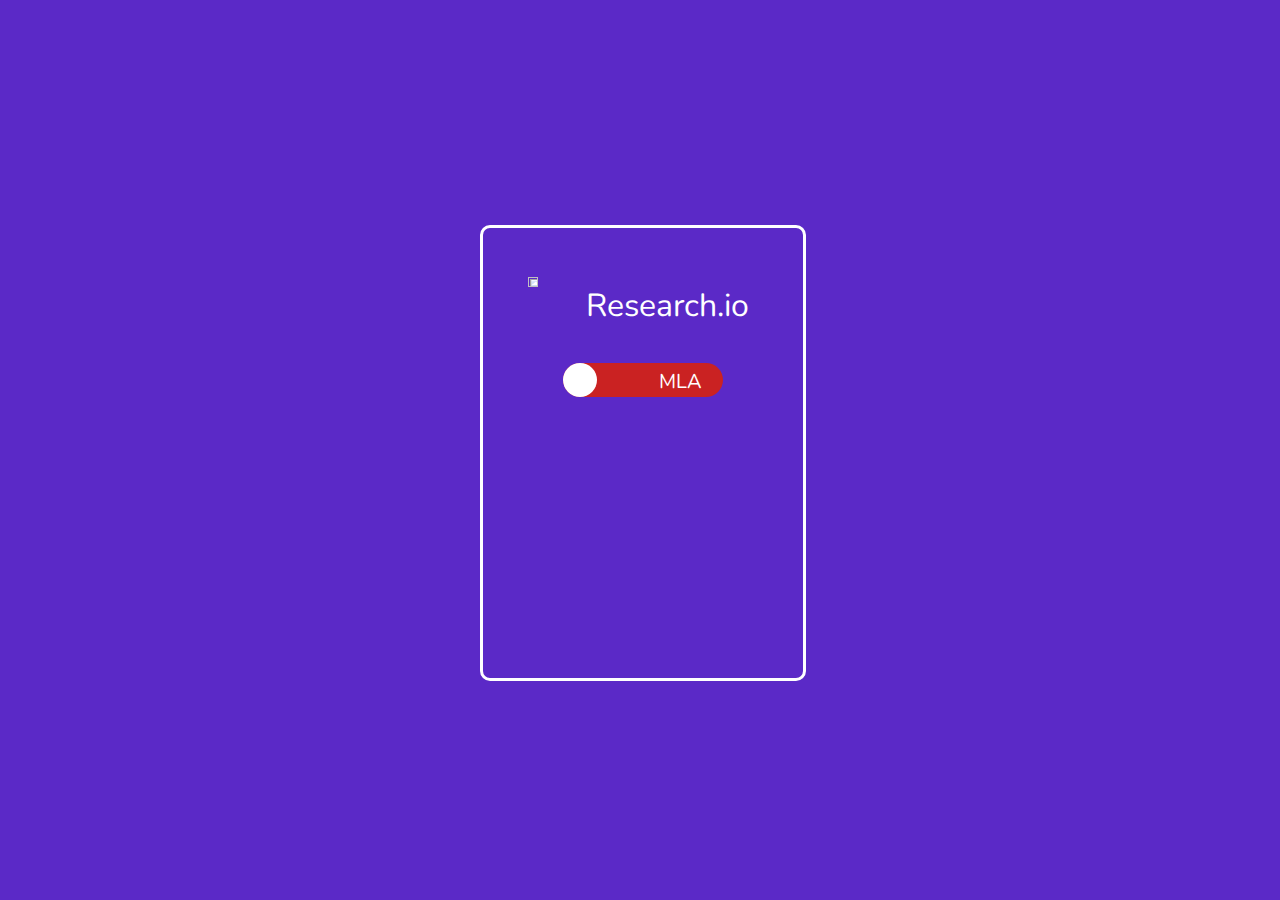
==== index.html @ 9004876c "update for research template" ====
<!DOCTYPE html>
<html>
<head>
<link href="https://fonts.googleapis.com/css?family=Nunito&display=swap" rel="stylesheet">
<title>Research.io: A Suite of Tools for Writing Papers</title>
<style type="text/css">
body {
background-color: #5b29c7;
}
#centraldiv {
position: absolute;
top: 25%;
left: 37.5%;
width: 25%;
height: 50%;
border: 3px solid #FFFFFF;
border-radius: 10px;
}
#mainlogo {
position: absolute;
top: 10%;
left: 14%;
width: 17.5%;
height: 15%;
}
#maintext {
position:absolute;
top: 12.5%;
right: 17%;
color: #FFFFFF;
font-size: 2em;
font-family: 'Nunito', sans-serif;
}

.switch {
  position: absolute;
  top: 30%;
  left: 25%;
  display: inline-block;
  width: 50%;
  height: 34px;
}

.switch input {
  display: none;
}

.slider {
  position: absolute;
  cursor: pointer;
  top: 0;
  left: 0;
  right: 0;
  bottom: 0;
  background-color: #ca2222;
  -webkit-transition: .4s;
  transition: .4s;
}

.slider:before {
  position: absolute;
  content: "";
  height: 34px;
  width: 34px;
  left: 0px;
  bottom: 0px;
  background-color: white;
  -webkit-transition: .4s;
  transition: .4s;
}

input:checked + .slider {
  background-color:  #0e00bd ;
}

input:focus + .slider {
  box-shadow: 0 0 1px #2196F3;
}

input:checked + .slider:before {
  -webkit-transform: translateX(146px);
  -ms-transform: translateX(146px);
  transform: translateX(146px);
}


/*------ ADDED CSS ---------*/

.on {
  display: none;
}

.on,
.off {
  color: white;
  position: absolute;
  transform: translate(-50%, -50%);
  top: 40%;
  left: 25%;
  font-size: 20px;
  font-family: 'Nunito', sans-serif;
}

.on {
  top: 52.5%;
}

.off {
  left: auto;
  right: 0px;
  top: 52.5%;
}

input:checked+ .slider .on {
  display: block;
}

input:checked + .slider .off {
  display: none;
}


/*--------- END --------*/


/* Rounded sliders */

.slider.round {
  border-radius: 17px;
}

.slider.round:before {
  border-radius: 50%;
}
</style>
</head>
<body>

<div id="centraldiv">
<img src="researchio.png" id="mainlogo">
<div id="maintext">Research.io</div>

<label class="switch">
  <input type="checkbox" id="togBtn">
  <div class="slider round">
    <span class="on">APA</span>
    <span class="off">MLA</span>
  </div>
</label>

</div>

</body>
</html>
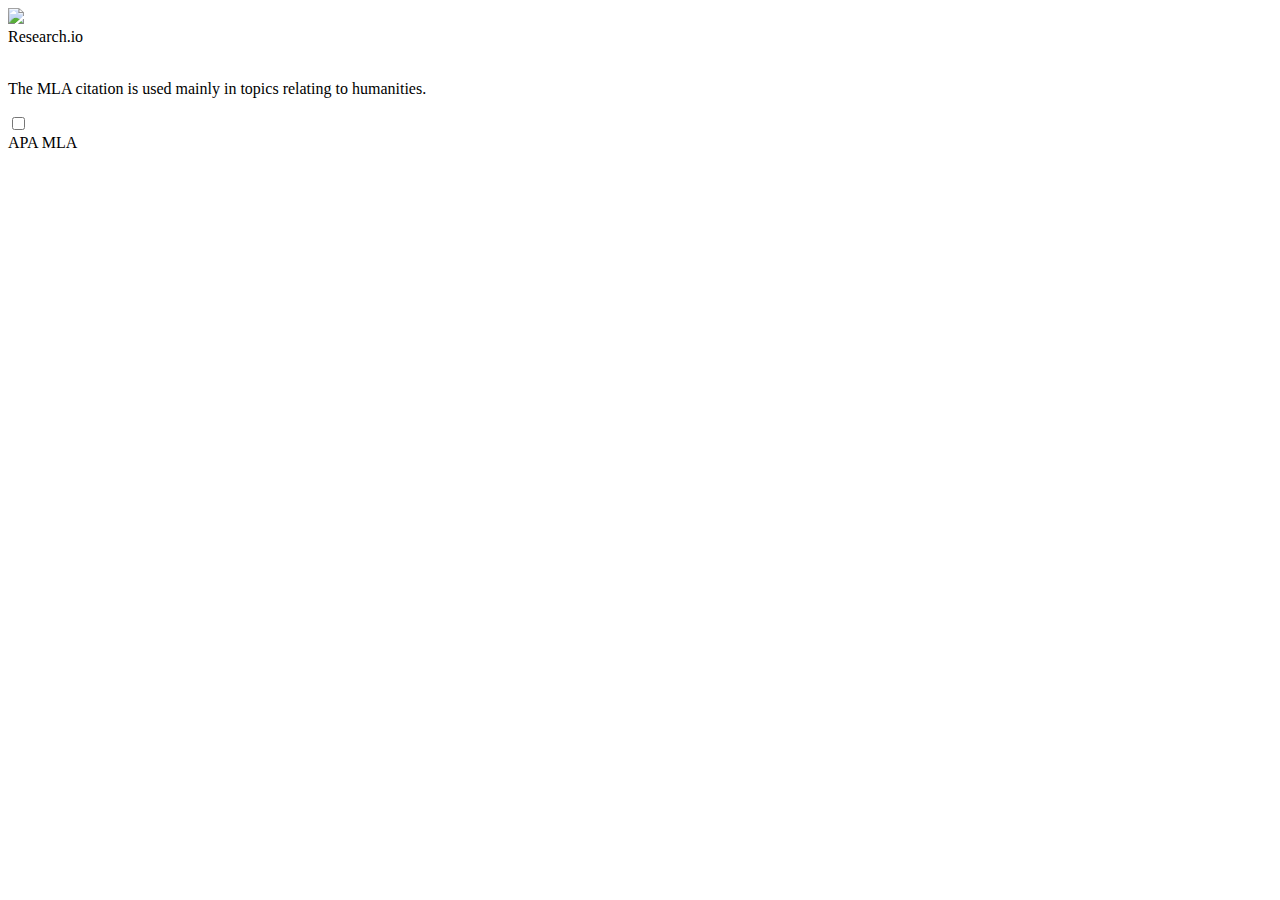
==== commit f71cc336: "Merge branch 'master' of https://github.com/nunixnunix04/xxOnlyFansTwitchPrimexx" ====
--- a/index.html
+++ b/index.html
@@ -1,154 +1,42 @@
-<!DOCTYPE html>
-<html>
-<head>
-<link href="https://fonts.googleapis.com/css?family=Nunito&display=swap" rel="stylesheet">
-<title>Research.io: A Suite of Tools for Writing Papers</title>
-<style type="text/css">
-body {
-background-color: #5b29c7;
-}
-#centraldiv {
-position: absolute;
-top: 25%;
-left: 37.5%;
-width: 25%;
-height: 50%;
-border: 3px solid #FFFFFF;
-border-radius: 10px;
-}
-#mainlogo {
-position: absolute;
-top: 10%;
-left: 14%;
-width: 17.5%;
-height: 15%;
-}
-#maintext {
-position:absolute;
-top: 12.5%;
-right: 17%;
-color: #FFFFFF;
-font-size: 2em;
-font-family: 'Nunito', sans-serif;
-}
-
-.switch {
-  position: absolute;
-  top: 30%;
-  left: 25%;
-  display: inline-block;
-  width: 50%;
-  height: 34px;
-}
-
-.switch input {
-  display: none;
-}
-
-.slider {
-  position: absolute;
-  cursor: pointer;
-  top: 0;
-  left: 0;
-  right: 0;
-  bottom: 0;
-  background-color: #ca2222;
-  -webkit-transition: .4s;
-  transition: .4s;
-}
-
-.slider:before {
-  position: absolute;
-  content: "";
-  height: 34px;
-  width: 34px;
-  left: 0px;
-  bottom: 0px;
-  background-color: white;
-  -webkit-transition: .4s;
-  transition: .4s;
-}
-
-input:checked + .slider {
-  background-color:  #0e00bd ;
-}
-
-input:focus + .slider {
-  box-shadow: 0 0 1px #2196F3;
-}
-
-input:checked + .slider:before {
-  -webkit-transform: translateX(146px);
-  -ms-transform: translateX(146px);
-  transform: translateX(146px);
-}
-
-
-/*------ ADDED CSS ---------*/
-
-.on {
-  display: none;
-}
-
-.on,
-.off {
-  color: white;
-  position: absolute;
-  transform: translate(-50%, -50%);
-  top: 40%;
-  left: 25%;
-  font-size: 20px;
-  font-family: 'Nunito', sans-serif;
-}
-
-.on {
-  top: 52.5%;
-}
-
-.off {
-  left: auto;
-  right: 0px;
-  top: 52.5%;
-}
-
-input:checked+ .slider .on {
-  display: block;
-}
-
-input:checked + .slider .off {
-  display: none;
-}
-
-
-/*--------- END --------*/
-
-
-/* Rounded sliders */
-
-.slider.round {
-  border-radius: 17px;
-}
-
-.slider.round:before {
-  border-radius: 50%;
-}
-</style>
-</head>
-<body>
-
-<div id="centraldiv">
-<img src="researchio.png" id="mainlogo">
-<div id="maintext">Research.io</div>
-
-<label class="switch">
-  <input type="checkbox" id="togBtn">
-  <div class="slider round">
-    <span class="on">APA</span>
-    <span class="off">MLA</span>
-  </div>
-</label>
-
-</div>
-
-</body>
-</html>
+<!DOCTYPE html>
+<html>
+<head>
+<link href="https://fonts.googleapis.com/css?family=Nunito&display=swap" rel="stylesheet">
+<title>Research.io: A Suite of Tools for Writing Papers</title>
+<link href="nc_assets/css/style.css" rel="stylesheet" type="text/css" />
+<link href="nc_assets/css/imported.css" rel="stylesheet" type="text/css" />
+</head>
+<body>
+
+<div id="centraldiv">
+<img src="nc_assets/img/researchio.png" id="mainlogo">
+<div id="maintext">Research.io</div>
+<br>
+<p id="text" style="display:none;user-select: none;">The APA citation is used mainly in topics relating to science.</p>
+<p id="mla" style="display:block;user-select: none;"> The MLA citation is used mainly in topics relating to humanities.</p>
+
+<label class="switch" style="user-select: none;">
+  <input type="checkbox" id="togBtn" onclick="myFunction()">
+  <div class="slider round">
+    <span class="on">APA</span>
+    <span class="off">MLA</span>
+  </div>
+</label>
+</div>
+
+
+<script>
+function myFunction() {
+  var checkBox = document.getElementById("togBtn");
+  var text = document.getElementById("text");
+  if (checkBox.checked == true){
+    text.style.display = "block";
+    mla.style.display = "none";
+  } else {
+     text.style.display = "none";
+     mla.style.display = "block";
+  }
+}
+</script>
+</body>
+</html>
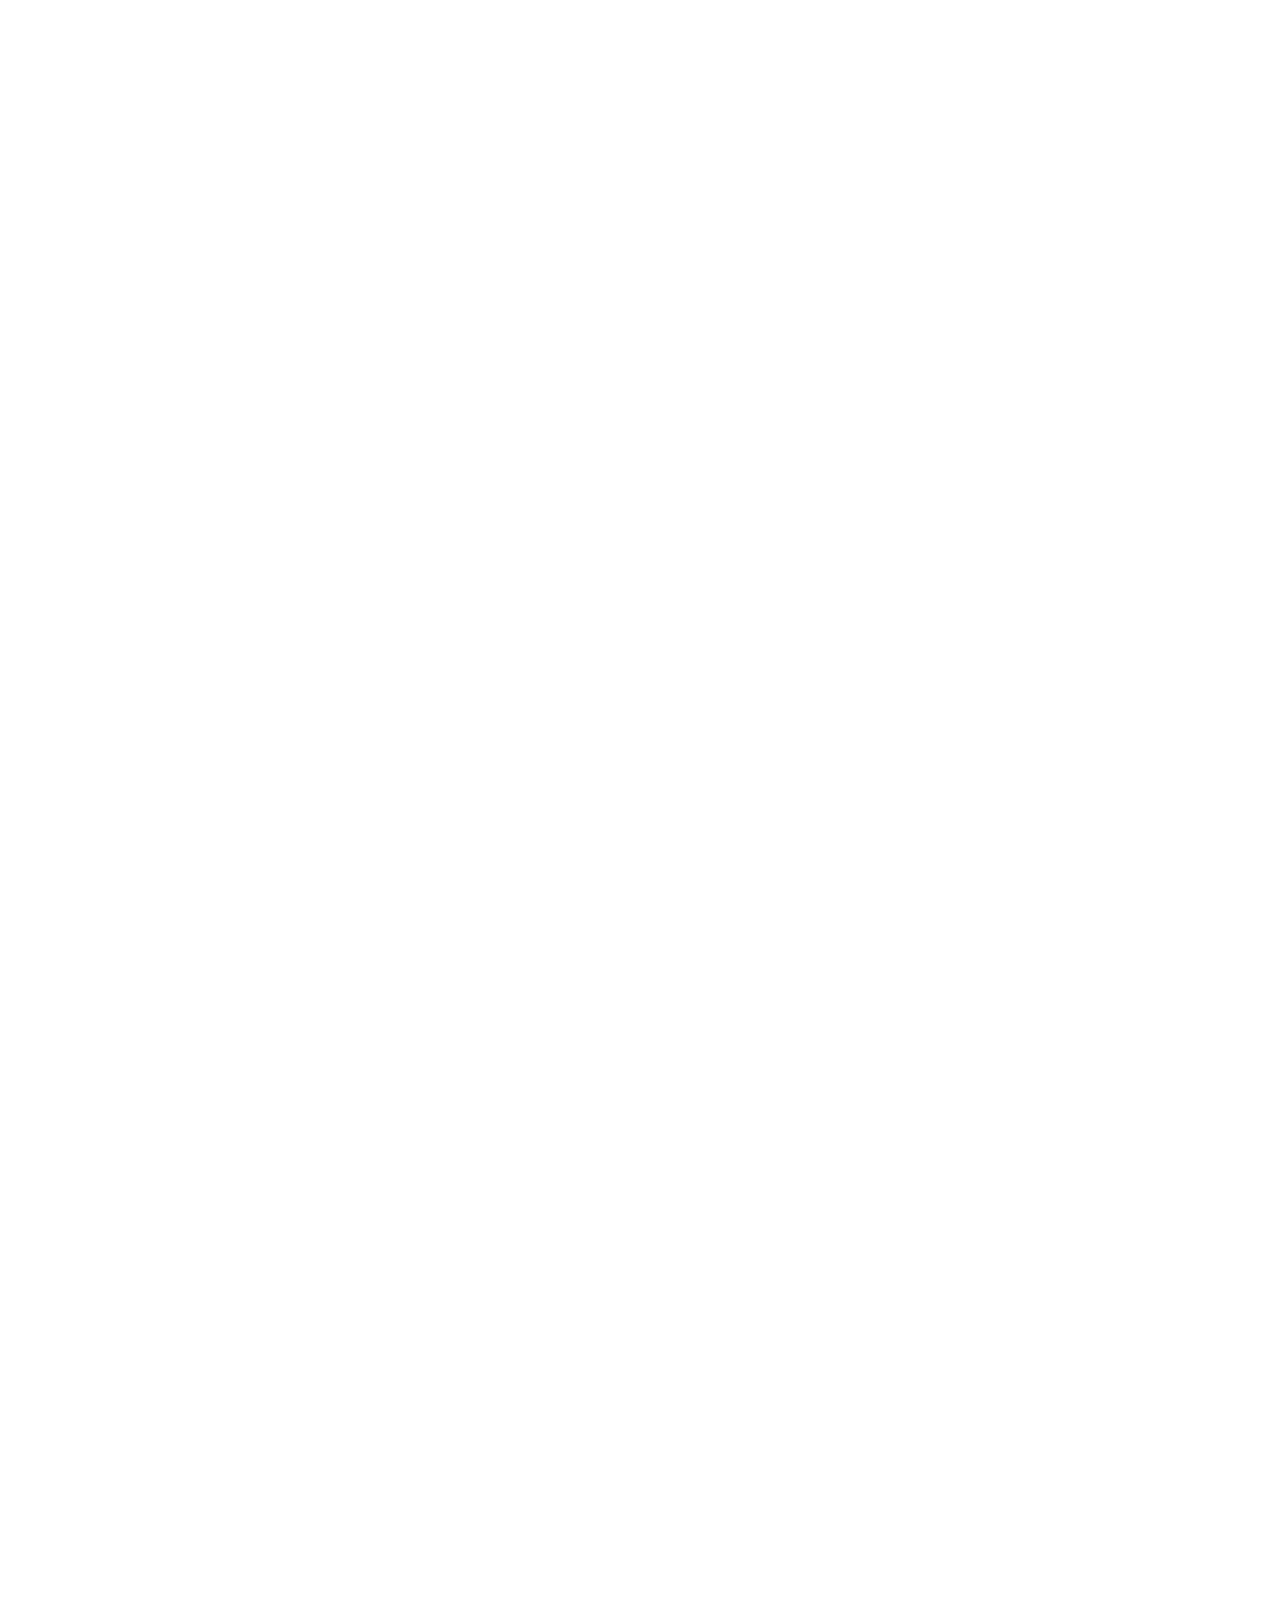
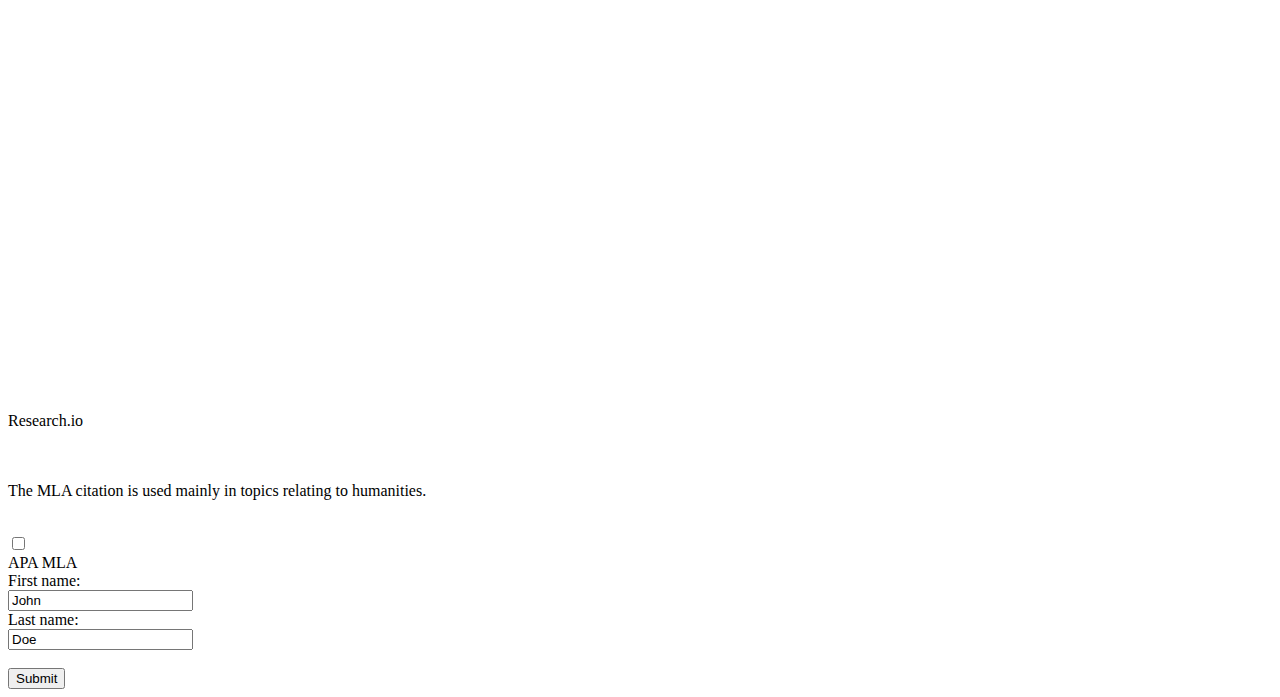
==== commit cb061f40: "Add files via upload" ====
--- a/index.html
+++ b/index.html
@@ -2,7 +2,7 @@
 <html>
 <head>
 <link href="https://fonts.googleapis.com/css?family=Nunito&display=swap" rel="stylesheet">
-<title>Research.io: A Suite of Tools for Writing Papers</title>
+<title>Research.io</title>
 <link href="nc_assets/css/style.css" rel="stylesheet" type="text/css" />
 <link href="nc_assets/css/imported.css" rel="stylesheet" type="text/css" />
 </head>
@@ -12,8 +12,8 @@
 <img src="nc_assets/img/researchio.png" id="mainlogo">
 <div id="maintext">Research.io</div>
 <br>
-<p id="text" style="display:none;user-select: none;">The APA citation is used mainly in topics relating to science.</p>
-<p id="mla" style="display:block;user-select: none;"> The MLA citation is used mainly in topics relating to humanities.</p>
+<p id="apa" style="display:none;user-select: none;">The APA citation is used mainly in topics relating to science.</p><br>
+<p id="mla" style="display:block;user-select: none;"> The MLA citation is used mainly in topics relating to humanities.</p><br>
 
 <label class="switch" style="user-select: none;">
   <input type="checkbox" id="togBtn" onclick="myFunction()">
@@ -22,19 +22,47 @@
     <span class="off">MLA</span>
   </div>
 </label>
+<form id="apaForm" class="apaForm" style=" display:none">
+    <label for="name">First and Last Name: </label><br>
+    <input type="text" id="name" name="name" ><br>
+    <label for="title">Last name:</label><br>
+    <input type="text" id="title" name="title" value="mr./mrs."><br><br>
+    <input type="submit" value="Submit">
+</form>
+<form id="mlaForm" class="mlaForm" style=" display:block">
+    <label for="fname">First name:</label><br>
+    <input type="text" id="fname" name="fname" value="John"><br>
+    <label for="lname">Last name:</label><br>
+    <input type="text" id="lname" name="lname" value="Doe"><br><br>
+    <input type="submit" value="Submit">
+</form>
 </div>
-
+<!--
+APA 
+Title
+Name(first then last)
+Institution
+------
+MLA
+Name
+Professor Name
+Course
+Date
+--> 
 
 <script>
 function myFunction() {
   var checkBox = document.getElementById("togBtn");
-  var text = document.getElementById("text");
   if (checkBox.checked == true){
-    text.style.display = "block";
+    apa.style.display = "block";
     mla.style.display = "none";
+    mlaForm.style.display = "none";
+    apaForm.style.display = "block";
   } else {
-     text.style.display = "none";
+     apa.style.display = "none";
      mla.style.display = "block";
+     mlaForm.style.display = "block";
+     apaForm.style.display = "none";
   }
 }
 </script>
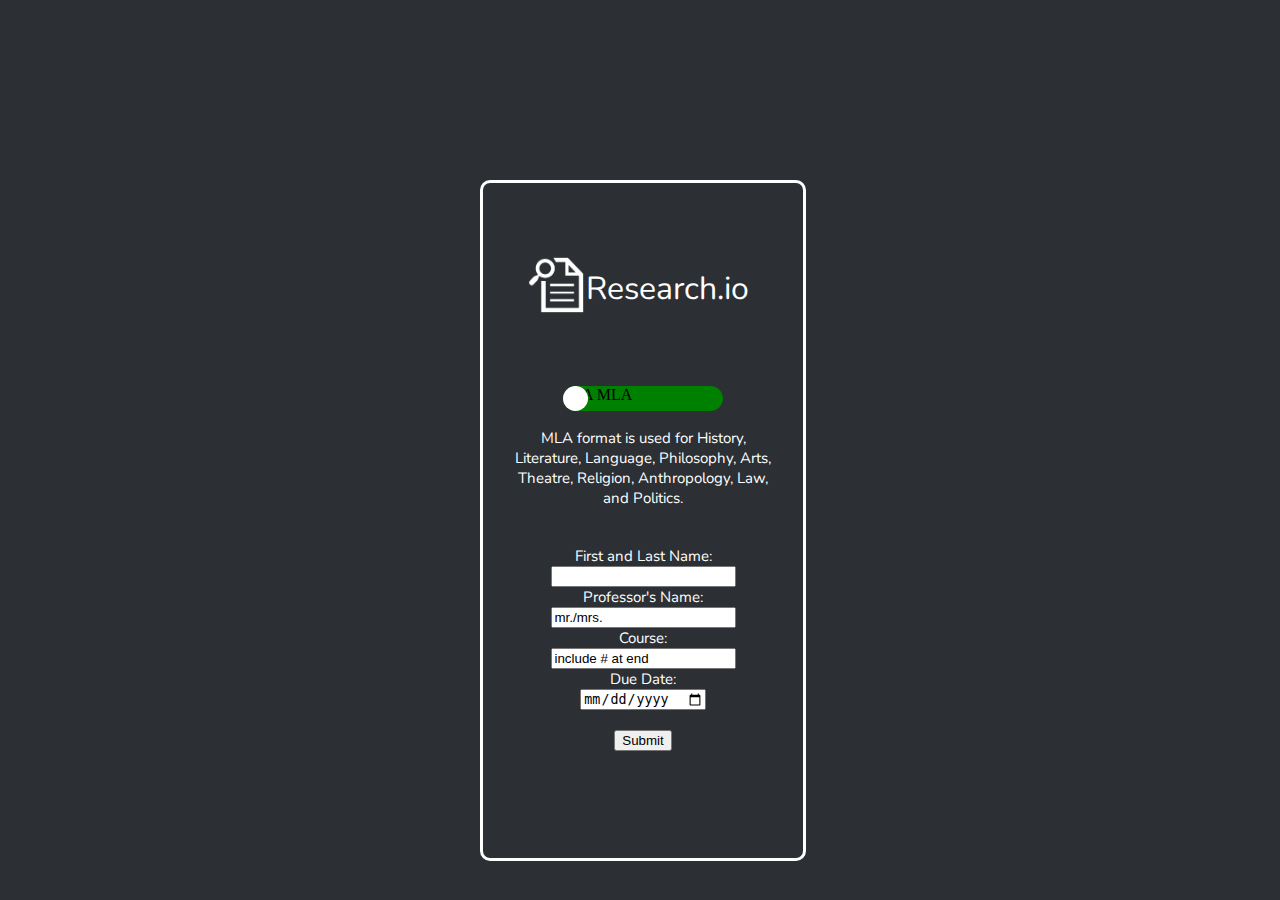
==== commit 386460a7: "Add files via upload" ====
--- a/index.html
+++ b/index.html
@@ -12,8 +12,9 @@
 <img src="nc_assets/img/researchio.png" id="mainlogo">
 <div id="maintext">Research.io</div>
 <br>
-<p id="apa" style="display:none;user-select: none;">The APA citation is used mainly in topics relating to science.</p><br>
-<p id="mla" style="display:block;user-select: none;"> The MLA citation is used mainly in topics relating to humanities.</p><br>
+<p id="apa" style="display:none;user-select: none;">The APA citation is used mainly in topics relating to science. APA is primarily used in research papers.
+</p><br>
+<p id="mla" style="display:block;user-select: none;"> MLA format is used for History, Literature, Language, Philosophy, Arts, Theatre, Religion, Anthropology, Law, and Politics.</p><br>
 
 <label class="switch" style="user-select: none;">
   <input type="checkbox" id="togBtn" onclick="myFunction()">
@@ -24,17 +25,23 @@
 </label>
 <form id="apaForm" class="apaForm" style=" display:none">
     <label for="name">First and Last Name: </label><br>
-    <input type="text" id="name" name="name" ><br>
-    <label for="title">Last name:</label><br>
-    <input type="text" id="title" name="title" value="mr./mrs."><br><br>
-    <input type="submit" value="Submit">
+    <input type="text" id="name" ><br>
+    <label for="title">Title of Paper:</label><br>
+    <input type="text" id="title"><br>
+    <label for="in">Institution:</label><br>
+    <input type="text" id="in"><br>
+    <br><input type="submit" value="Submit">
 </form>
 <form id="mlaForm" class="mlaForm" style=" display:block">
-    <label for="fname">First name:</label><br>
-    <input type="text" id="fname" name="fname" value="John"><br>
-    <label for="lname">Last name:</label><br>
-    <input type="text" id="lname" name="lname" value="Doe"><br><br>
-    <input type="submit" value="Submit">
+    <label for="name">First and Last Name:</label><br>
+    <input type="text" id="name" ><br>
+    <label for="prof">Professor's Name:</label><br>
+    <input type="text" id="prof" onfocus="this.value=''" value="mr./mrs."><br>
+    <label for="prof">Course:</label><br>
+    <input type="text" id="course" onfocus="this.value=''" value="include # at end"><br>
+    <label for="date">Due Date:</label><br>
+    <input type="date" id="date"><br>
+    <br><input type="submit" value="Submit">
 </form>
 </div>
 <!--
@@ -45,7 +52,7 @@
 ------
 MLA
 Name
-Professor Name
+prof Name
 Course
 Date
 --> 
--- a/nc_assets/css/style.css
+++ b/nc_assets/css/style.css
@@ -0,0 +1,110 @@
+body {
+    background-color:  	#2c2f33;
+     }
+    #centraldiv {
+    position: absolute;
+    top: 20%;
+    left: 37.5%;
+    width: 25%;
+    height: 75%;
+    border: 3px solid #FFFFFF;
+    border-radius: 10px;
+    }
+    #mainlogo {
+    position: absolute;
+    top: 11%;
+    left: 14%;
+    width: 17.5%;
+    }
+    #maintext{
+    position:absolute;
+    top: 12.5%;
+    right: 17%;
+    color: #FFFFFF;
+    font-size: 2em;
+    font-family: 'Nunito', sans-serif;
+    }
+    #mla, #apa{
+        position: absolute;
+        top: 34%;
+        display: inline-flex;
+        left: 10%;
+        right: 10%;
+        font-size: 15px;
+        color: white;
+        font-family: 'Nunito', sans-serif;
+        text-align: center;
+    }
+    #mlaForm, #apaForm{
+        position: absolute;
+        top: 50%;
+        display: inline-flex;
+        left: 10%;
+        right: 10%;
+        font-size: 15px;
+        color: white;
+        font-family: 'Nunito', sans-serif;
+        text-align: center;
+        margin-top: 25px;
+    }
+    .switch {
+      position: absolute;
+      top: 30%;
+      left: 25%;
+      display: inline-block;
+      width: 50%;
+      height: 25px;
+    }
+    
+    .switch input {
+      display: none;
+    }
+    
+    .slider {
+      position: absolute;
+      cursor: pointer;
+      top: 0;
+      left: 0;
+      right: 0;
+      bottom: 0;
+      background-color: green;
+      -webkit-transition: .4s;
+      transition: .4s;
+    }
+    
+    .slider:before {
+      position: absolute;
+      content: "";
+      height: 25px;
+      width: 25px;
+      left: 0px;
+      bottom: 0px;
+      background-color: white;
+      -webkit-transition: .4s;
+      transition: .4s;
+    }
+    
+    input:checked + .slider {
+      background-color:  purple ;
+    }
+    
+    input:focus + .slider {
+      box-shadow: 0 0 1px #2196F3;
+    }
+    
+    input:checked + .slider:before {
+      -webkit-transform: translateX(146px);
+      -ms-transform: translateX(146px);
+      transform: translateX(146px);
+    }
+    
+    
+    /* Rounded sliders */
+    
+    .slider.round {
+      border-radius: 17px;
+    }
+    
+    .slider.round:before {
+      border-radius: 50%;
+    }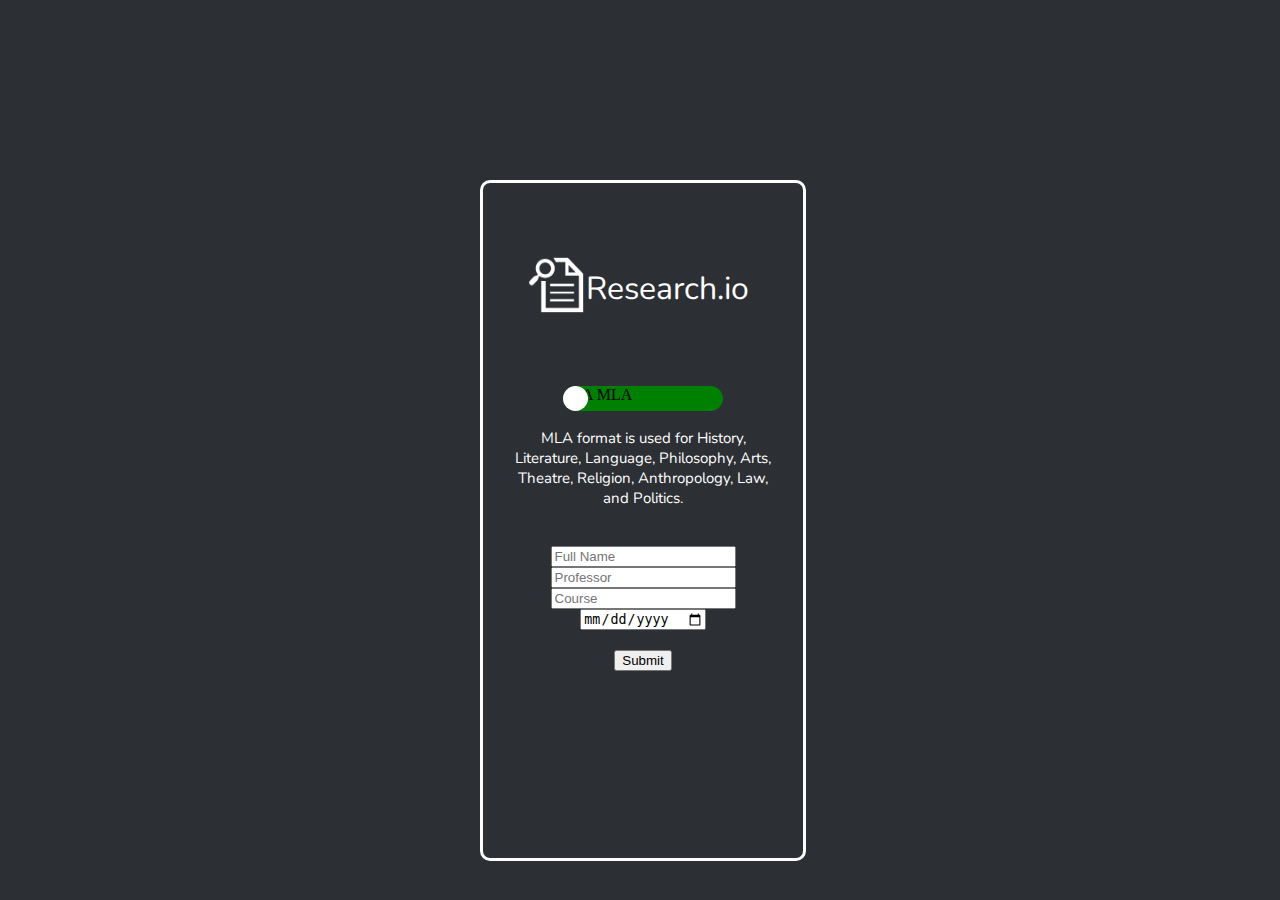
==== commit a430be73: "final codeday push" ====
--- a/index.html
+++ b/index.html
@@ -23,29 +23,22 @@
     <span class="off">MLA</span>
   </div>
 </label>
-<form id="apaForm" class="apaForm" style=" display:none">
-    <label for="name">First and Last Name: </label><br>
-    <input type="text" id="name" ><br>
-    <label for="title">Title of Paper:</label><br>
-    <input type="text" id="title"><br>
-    <label for="in">Institution:</label><br>
-    <input type="text" id="in"><br>
-    <br><input type="submit" value="Submit">
+<form id="apaForm" class="apaForm" style=" display:none" action="testProgress.html">
+    <input type="text" id="name2" placeholder="Full Name" required><br>
+    <input type="text" id="title2" placeholder="Title" required><br>
+    <input type="text" id="in2" placeholder="Institution" required><br>
+    <br><input type="submit" value="Submit" id="submit2">
 </form>
-<form id="mlaForm" class="mlaForm" style=" display:block">
-    <label for="name">First and Last Name:</label><br>
-    <input type="text" id="name" ><br>
-    <label for="prof">Professor's Name:</label><br>
-    <input type="text" id="prof" onfocus="this.value=''" value="mr./mrs."><br>
-    <label for="prof">Course:</label><br>
-    <input type="text" id="course" onfocus="this.value=''" value="include # at end"><br>
-    <label for="date">Due Date:</label><br>
-    <input type="date" id="date"><br>
-    <br><input type="submit" value="Submit">
+<form id="mlaForm" class="mlaForm" style=" display:block" action="testProgress.html">
+    <input type="text" id="name" placeholder="Full Name" required><br>
+    <input type="text" id="prof" onfocus="this.value=''" placeholder="Professor" required><br>
+    <input type="text" id="course" onfocus="this.value=''" placeholder="Course" required><br>
+    <input type="date" id="date" placeholder="Due Date" required><br>
+    <br><input type="submit" value="Submit" id="submit">
 </form>
 </div>
 <!--
-APA 
+APA
 Title
 Name(first then last)
 Institution
@@ -55,7 +48,7 @@
 prof Name
 Course
 Date
---> 
+-->
 
 <script>
 function myFunction() {
